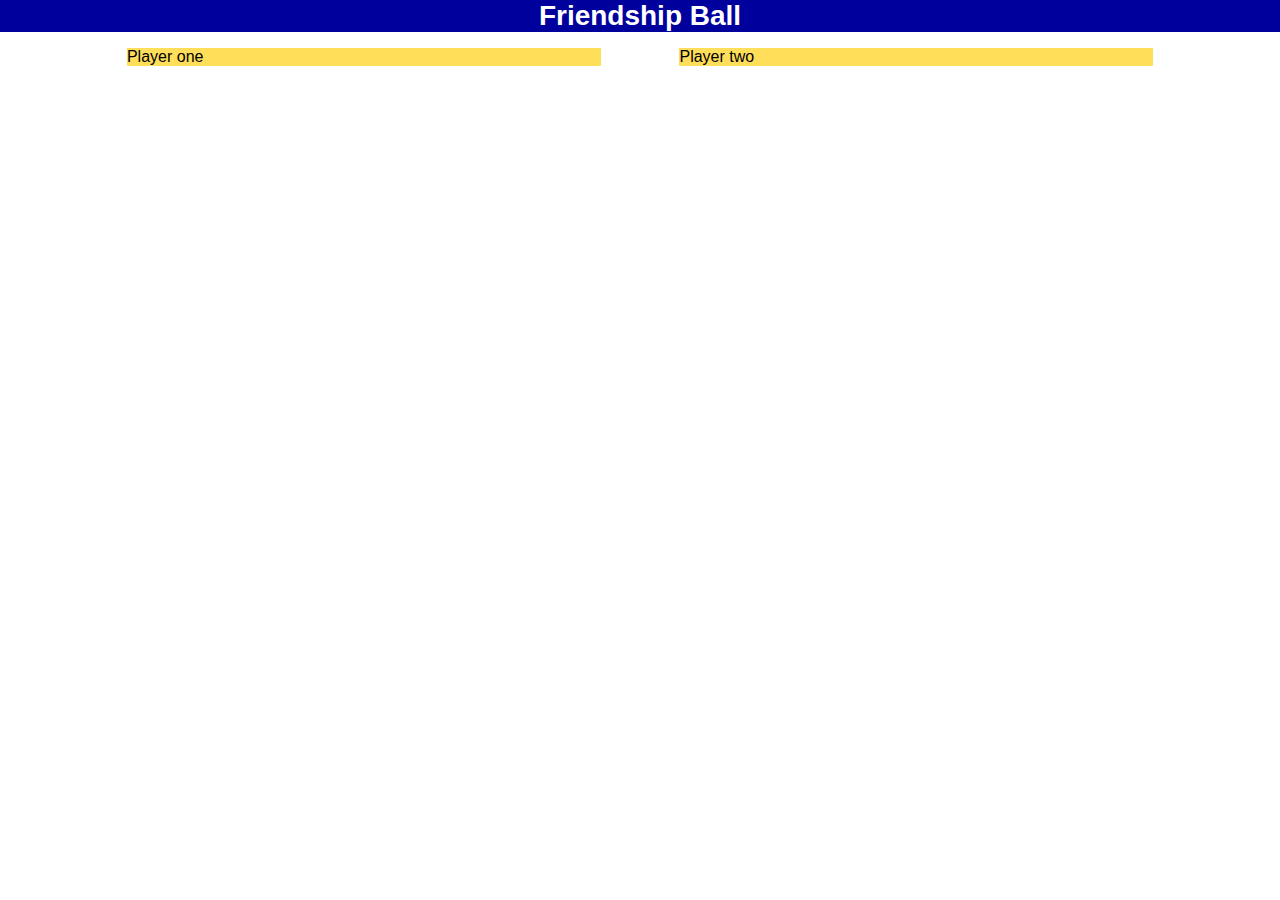
==== index.html @ ab60e8ea "First commit" ====
<!DOCTYPE html>
<html lang="en">
<head>
    <meta charset="UTF-8">
    <meta http-equiv="X-UA-Compatible" content="IE=edge">
    <meta name="viewport" content="width=device-width, initial-scale=1.0">
    <title>Friendship Ball</title>
    <link rel="stylesheet" type="text/css" href="css/styles.css">

</head>
<body>
    <header>
    <h1>Friendship Ball</h1>
    </header>
    <main>
        <section class="player">Player one</section>
        <section class="player">Player two</section>
    </main>
    <footer>

    </footer>
    <script src="js/script.js"></script>
</body>
</html>
---- css/styles.css ----
html, body {
    height: 100%;
}

body {
    display: flex;
    flex-direction: column;
    margin: auto;
    font-family: 'Poppins', Arial, Helvetica, sans-serif;
    font-weight: 400;
}

h1 {
    font-weight: 700;
    font-size: 28px;
    margin: auto;
    height: auto;
    text-align: center;
    
}

h2 {
    font-size: 18px;
}

header {
    background-color: #00009c;
    text-align: center;
    position: fixed;
    width: 100%;
    height: auto;
    top: 0;
    font-weight: bold;
    color: white;
}

main {
    display: flex;
    flex-direction: row;
    flex-wrap: nowrap;
    justify-content: space-evenly;
    padding: 3em;
}

.player {
    background-color: #ffde59;
    width: 40%;
    height: auto;
}
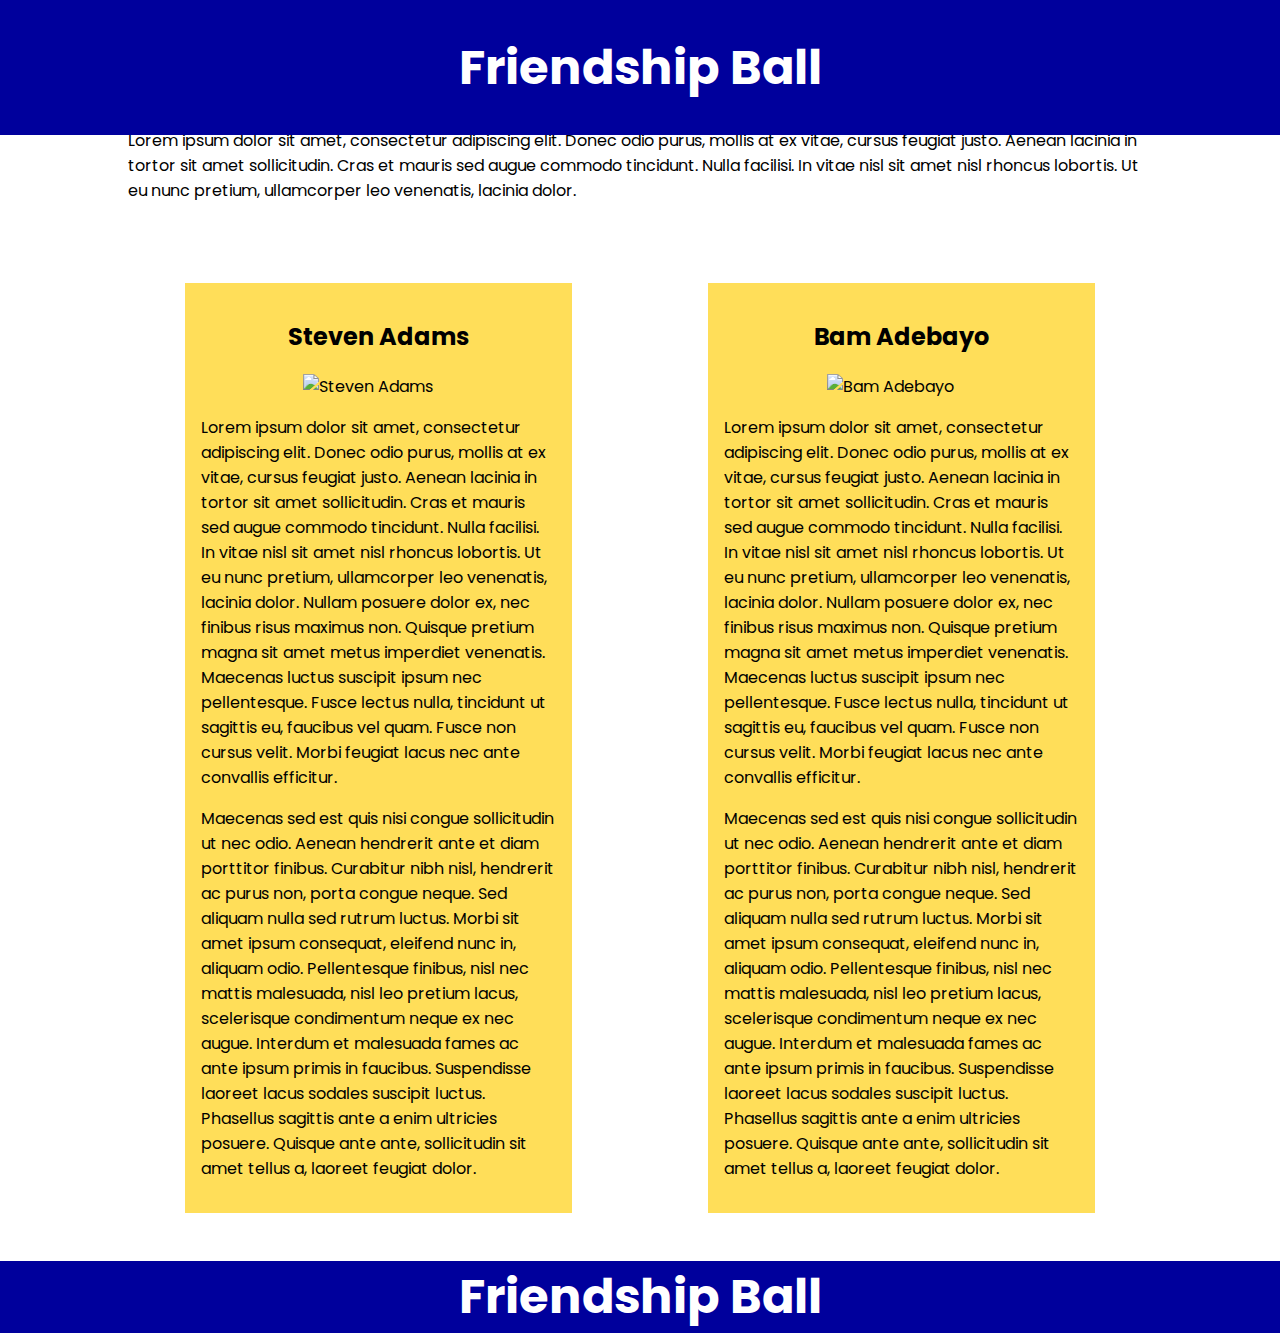
==== commit 1b4e0dcb: "updates to css and html" ====
--- a/index.html
+++ b/index.html
@@ -1,5 +1,6 @@
 <!DOCTYPE html>
 <html lang="en">
+
 <head>
     <meta charset="UTF-8">
     <meta http-equiv="X-UA-Compatible" content="IE=edge">
@@ -8,17 +9,60 @@
     <link rel="stylesheet" type="text/css" href="css/styles.css">
 
 </head>
+
 <body>
     <header>
-    <h1>Friendship Ball</h1>
+        <h1>Friendship Ball</h1>
     </header>
     <main>
-        <section class="player">Player one</section>
-        <section class="player">Player two</section>
+        <section class="explainer">
+            Lorem ipsum dolor sit amet, consectetur adipiscing elit. Donec odio purus, mollis at ex vitae, cursus
+            feugiat justo. Aenean lacinia in tortor sit amet sollicitudin. Cras et mauris sed augue commodo tincidunt.
+            Nulla facilisi. In vitae nisl sit amet nisl rhoncus lobortis. Ut eu nunc pretium, ullamcorper leo venenatis,
+            lacinia dolor.
+        </section>
+        <section class="player">
+            <h2>Steven Adams</h2>
+            <img src="https://cdn.nba.com/headshots/nba/latest/1040x760/203500.png" alt="Steven Adams">
+            <p>Lorem ipsum dolor sit amet, consectetur adipiscing elit. Donec odio purus, mollis at ex vitae, cursus
+            feugiat justo. Aenean lacinia in tortor sit amet sollicitudin. Cras et mauris sed augue commodo tincidunt.
+            Nulla facilisi. In vitae nisl sit amet nisl rhoncus lobortis. Ut eu nunc pretium, ullamcorper leo venenatis,
+            lacinia dolor. Nullam posuere dolor ex, nec finibus risus maximus non. Quisque pretium magna sit amet metus
+            imperdiet venenatis. Maecenas luctus suscipit ipsum nec pellentesque. Fusce lectus nulla, tincidunt ut
+            sagittis eu, faucibus vel quam. Fusce non cursus velit. Morbi feugiat lacus nec ante convallis efficitur.
+            </p>
+            <p>Maecenas sed est quis nisi congue sollicitudin ut nec odio. Aenean hendrerit ante et diam porttitor finibus.
+            Curabitur nibh nisl, hendrerit ac purus non, porta congue neque. Sed aliquam nulla sed rutrum luctus. Morbi
+            sit amet ipsum consequat, eleifend nunc in, aliquam odio. Pellentesque finibus, nisl nec mattis malesuada,
+            nisl leo pretium lacus, scelerisque condimentum neque ex nec augue. Interdum et malesuada fames ac ante
+            ipsum primis in faucibus. Suspendisse laoreet lacus sodales suscipit luctus. Phasellus sagittis ante a enim
+            ultricies posuere. Quisque ante ante, sollicitudin sit amet tellus a, laoreet feugiat dolor.
+            </p>
+        </section>
+        <section class="player">
+            <h2>Bam Adebayo</h2>
+            <img src="https://cdn.nba.com/headshots/nba/latest/1040x760/1628389.png" alt="Bam Adebayo">
+            <p>Lorem ipsum dolor sit amet, consectetur adipiscing elit. Donec odio purus, mollis at ex vitae, cursus
+            feugiat justo. Aenean lacinia in tortor sit amet sollicitudin. Cras et mauris sed augue commodo tincidunt.
+            Nulla facilisi. In vitae nisl sit amet nisl rhoncus lobortis. Ut eu nunc pretium, ullamcorper leo venenatis,
+            lacinia dolor. Nullam posuere dolor ex, nec finibus risus maximus non. Quisque pretium magna sit amet metus
+            imperdiet venenatis. Maecenas luctus suscipit ipsum nec pellentesque. Fusce lectus nulla, tincidunt ut
+            sagittis eu, faucibus vel quam. Fusce non cursus velit. Morbi feugiat lacus nec ante convallis efficitur.
+            </p>
+            <p>
+            Maecenas sed est quis nisi congue sollicitudin ut nec odio. Aenean hendrerit ante et diam porttitor finibus.
+            Curabitur nibh nisl, hendrerit ac purus non, porta congue neque. Sed aliquam nulla sed rutrum luctus. Morbi
+            sit amet ipsum consequat, eleifend nunc in, aliquam odio. Pellentesque finibus, nisl nec mattis malesuada,
+            nisl leo pretium lacus, scelerisque condimentum neque ex nec augue. Interdum et malesuada fames ac ante
+            ipsum primis in faucibus. Suspendisse laoreet lacus sodales suscipit luctus. Phasellus sagittis ante a enim
+            ultricies posuere. Quisque ante ante, sollicitudin sit amet tellus a, laoreet feugiat dolor.
+            </p>
+        </section>
     </main>
     <footer>
-
+        <h1>Friendship Ball</h1>
     </footer>
     <script src="js/script.js"></script>
 </body>
+
 </html>--- a/css/styles.css
+++ b/css/styles.css
@@ -1,3 +1,4 @@
+@import url('https://fonts.googleapis.com/css2?family=Poppins:wght@500&display=swap');
 
 html, body {
     height: 100%;
@@ -13,38 +14,58 @@
 
 h1 {
     font-weight: 700;
-    font-size: 28px;
+    font-size: 48px;
+    color: white;
     margin: auto;
     height: auto;
     text-align: center;
-    
 }
 
 h2 {
-    font-size: 18px;
+    text-align: center;
+}
+
+img {
+    width: 150px;
+    display: block;
+    margin-left: auto;
+    margin-right: auto;
 }
 
 header {
+    display: flex;
     background-color: #00009c;
-    text-align: center;
     position: fixed;
     width: 100%;
+    height: 15%;
+    margin: auto;
+    align-items: center;
+    justify-content: center;
+   
+}
+
+footer {
+    background-color: #00009c;
+    width: 100%;
     height: auto;
-    top: 0;
-    font-weight: bold;
-    color: white;
 }
 
 main {
     display: flex;
     flex-direction: row;
-    flex-wrap: nowrap;
+    flex-wrap: wrap;
     justify-content: space-evenly;
     padding: 3em;
 }
 
+.explainer {
+    width: 100%;
+    padding: 5rem;
+}
+
 .player {
     background-color: #ffde59;
-    width: 40%;
+    width: 30%;
     height: auto;
+    padding: 1rem;
 }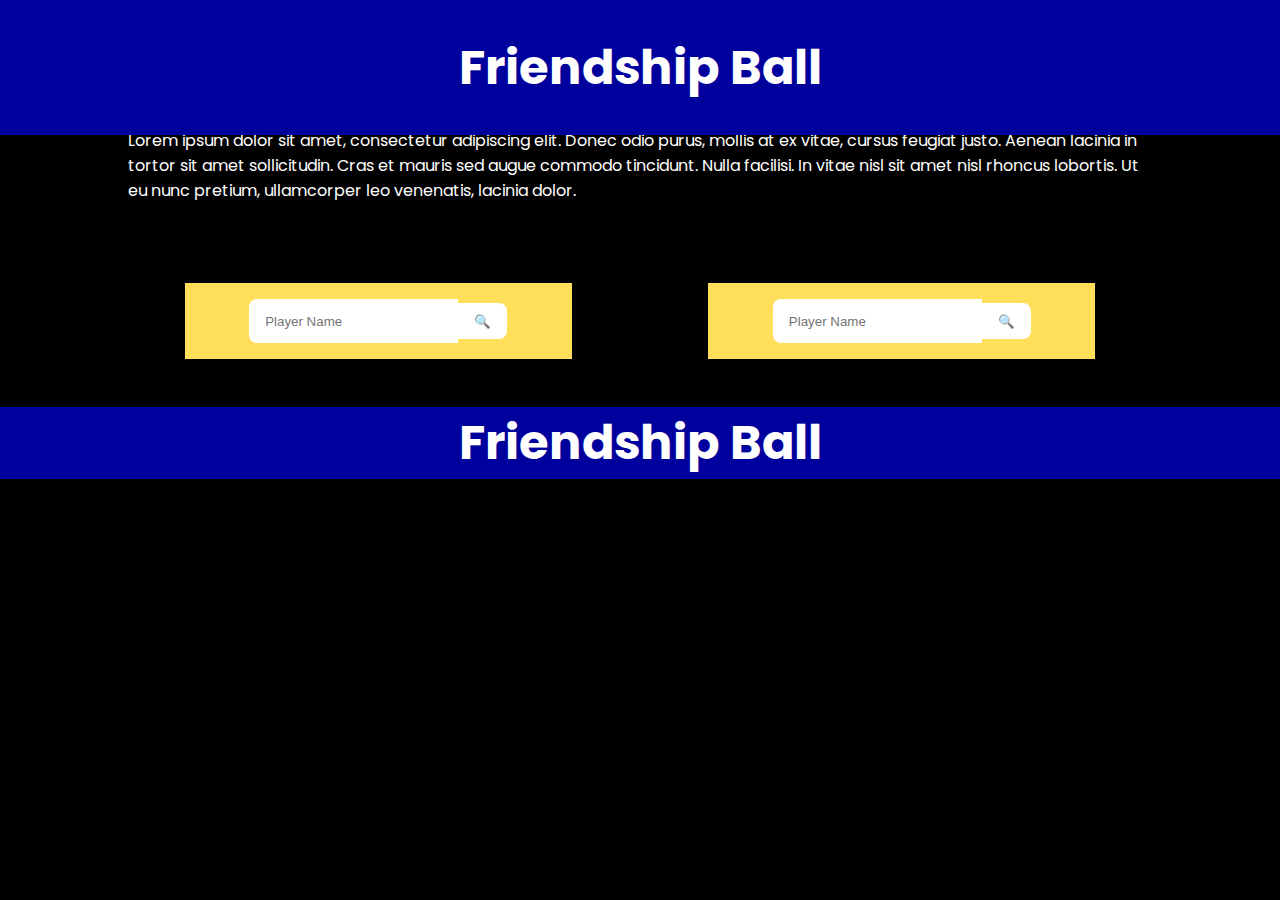
==== commit 7e514630: "updated code" ====
--- a/index.html
+++ b/index.html
@@ -22,41 +22,23 @@
             lacinia dolor.
         </section>
         <section class="player">
-            <h2>Steven Adams</h2>
-            <img src="https://cdn.nba.com/headshots/nba/latest/1040x760/203500.png" alt="Steven Adams">
-            <p>Lorem ipsum dolor sit amet, consectetur adipiscing elit. Donec odio purus, mollis at ex vitae, cursus
-            feugiat justo. Aenean lacinia in tortor sit amet sollicitudin. Cras et mauris sed augue commodo tincidunt.
-            Nulla facilisi. In vitae nisl sit amet nisl rhoncus lobortis. Ut eu nunc pretium, ullamcorper leo venenatis,
-            lacinia dolor. Nullam posuere dolor ex, nec finibus risus maximus non. Quisque pretium magna sit amet metus
-            imperdiet venenatis. Maecenas luctus suscipit ipsum nec pellentesque. Fusce lectus nulla, tincidunt ut
-            sagittis eu, faucibus vel quam. Fusce non cursus velit. Morbi feugiat lacus nec ante convallis efficitur.
-            </p>
-            <p>Maecenas sed est quis nisi congue sollicitudin ut nec odio. Aenean hendrerit ante et diam porttitor finibus.
-            Curabitur nibh nisl, hendrerit ac purus non, porta congue neque. Sed aliquam nulla sed rutrum luctus. Morbi
-            sit amet ipsum consequat, eleifend nunc in, aliquam odio. Pellentesque finibus, nisl nec mattis malesuada,
-            nisl leo pretium lacus, scelerisque condimentum neque ex nec augue. Interdum et malesuada fames ac ante
-            ipsum primis in faucibus. Suspendisse laoreet lacus sodales suscipit luctus. Phasellus sagittis ante a enim
-            ultricies posuere. Quisque ante ante, sollicitudin sit amet tellus a, laoreet feugiat dolor.
-            </p>
+            <div class="searchBox">
+                <input type="text" id="playerName1" placeholder="Player Name">
+                <button id="search1">🔍</button>
+            </div>
+            <div class="playerBox" id="playerBox1"></div>
+
+            
         </section>
         <section class="player">
-            <h2>Bam Adebayo</h2>
-            <img src="https://cdn.nba.com/headshots/nba/latest/1040x760/1628389.png" alt="Bam Adebayo">
-            <p>Lorem ipsum dolor sit amet, consectetur adipiscing elit. Donec odio purus, mollis at ex vitae, cursus
-            feugiat justo. Aenean lacinia in tortor sit amet sollicitudin. Cras et mauris sed augue commodo tincidunt.
-            Nulla facilisi. In vitae nisl sit amet nisl rhoncus lobortis. Ut eu nunc pretium, ullamcorper leo venenatis,
-            lacinia dolor. Nullam posuere dolor ex, nec finibus risus maximus non. Quisque pretium magna sit amet metus
-            imperdiet venenatis. Maecenas luctus suscipit ipsum nec pellentesque. Fusce lectus nulla, tincidunt ut
-            sagittis eu, faucibus vel quam. Fusce non cursus velit. Morbi feugiat lacus nec ante convallis efficitur.
-            </p>
-            <p>
-            Maecenas sed est quis nisi congue sollicitudin ut nec odio. Aenean hendrerit ante et diam porttitor finibus.
-            Curabitur nibh nisl, hendrerit ac purus non, porta congue neque. Sed aliquam nulla sed rutrum luctus. Morbi
-            sit amet ipsum consequat, eleifend nunc in, aliquam odio. Pellentesque finibus, nisl nec mattis malesuada,
-            nisl leo pretium lacus, scelerisque condimentum neque ex nec augue. Interdum et malesuada fames ac ante
-            ipsum primis in faucibus. Suspendisse laoreet lacus sodales suscipit luctus. Phasellus sagittis ante a enim
-            ultricies posuere. Quisque ante ante, sollicitudin sit amet tellus a, laoreet feugiat dolor.
-            </p>
+
+            <div class="searchBox">
+                <input type="text" id="playerName2" placeholder="Player Name">
+                <button id="search2">🔍</button>
+            </div>
+            <div class="playerBox" id="playerBox2"></div>
+        <div class="error" id="errorMessage" style="display: none;"></div>
+           
         </section>
     </main>
     <footer>
--- a/css/styles.css
+++ b/css/styles.css
@@ -5,6 +5,7 @@
 }
 
 body {
+    background-color: black;
     display: flex;
     flex-direction: column;
     margin: auto;
@@ -61,6 +62,7 @@
 .explainer {
     width: 100%;
     padding: 5rem;
+    color: white;
 }
 
 .player {
@@ -68,4 +70,38 @@
     width: 30%;
     height: auto;
     padding: 1rem;
-}+}
+
+.searchBox {
+    display: flex;
+    justify-content: center;
+    align-items: center;
+    width: 100%;
+  }
+  
+  .searchBox input {
+    border-radius: 8px 0 0 8px;
+    border: 0;
+    outline: none;
+    height: 36px;
+    padding: 4px 16px;
+    background-color: white;
+    color: #000;
+  }
+  
+  .searchBox button {
+    border-radius: 0 8px 8px 0;
+    border: 0;
+    height: 36px;
+    padding: 4px 16px;
+    background-color: white;
+  }
+  
+  .pokemonBox {
+    display: flex;
+    flex-wrap: wrap;
+    margin-top: 2rem;
+    width: 30%;
+    justify-content: center;
+    align-items: space-around;
+  }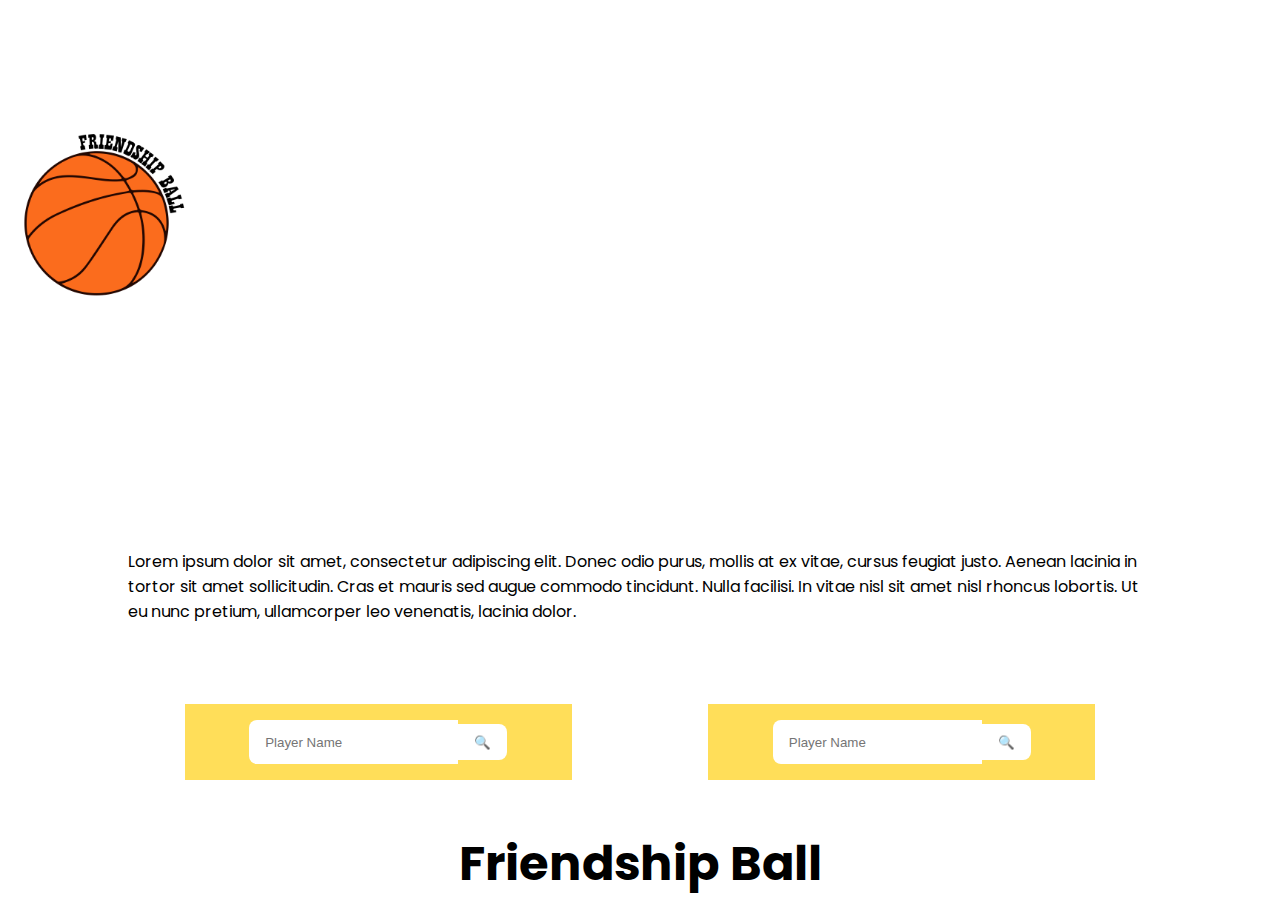
==== commit b5160068: "image upload" ====
--- a/index.html
+++ b/index.html
@@ -12,7 +12,7 @@
 
 <body>
     <header>
-        <h1>Friendship Ball</h1>
+        <img src="images/logo.png" alt="Friendship Ball Logo">
     </header>
     <main>
         <section class="explainer">
--- a/css/styles.css
+++ b/css/styles.css
@@ -5,7 +5,6 @@
 }
 
 body {
-    background-color: black;
     display: flex;
     flex-direction: column;
     margin: auto;
@@ -16,7 +15,7 @@
 h1 {
     font-weight: 700;
     font-size: 48px;
-    color: white;
+    color: black;
     margin: auto;
     height: auto;
     text-align: center;
@@ -27,26 +26,23 @@
 }
 
 img {
-    width: 150px;
+    width: 200px;
     display: block;
-    margin-left: auto;
-    margin-right: auto;
 }
 
 header {
     display: flex;
-    background-color: #00009c;
-    position: fixed;
+    background-color: white;
     width: 100%;
-    height: 15%;
+    height: auto;
     margin: auto;
-    align-items: center;
-    justify-content: center;
+    align-items: start;
+    justify-content: left;
    
 }
 
 footer {
-    background-color: #00009c;
+    background-color: white;
     width: 100%;
     height: auto;
 }
@@ -62,8 +58,7 @@
 .explainer {
     width: 100%;
     padding: 5rem;
-    color: white;
-}
+    color: black;}
 
 .player {
     background-color: #ffde59;
@@ -97,11 +92,4 @@
     background-color: white;
   }
   
-  .pokemonBox {
-    display: flex;
-    flex-wrap: wrap;
-    margin-top: 2rem;
-    width: 30%;
-    justify-content: center;
-    align-items: space-around;
-  }+  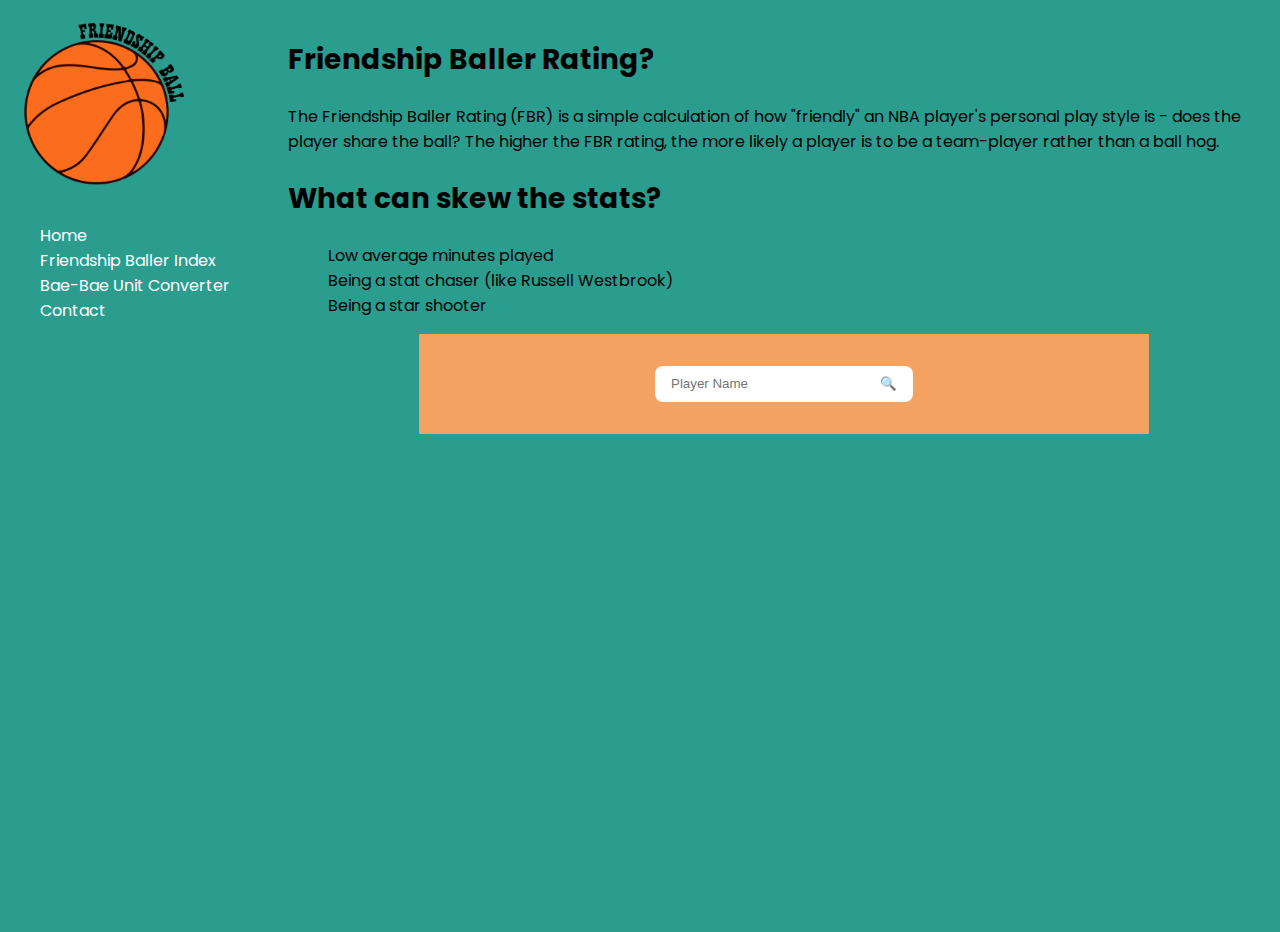
==== commit 08ac39a0: "api call and main pg" ====
--- a/index.html
+++ b/index.html
@@ -7,19 +7,28 @@
     <meta name="viewport" content="width=device-width, initial-scale=1.0">
     <title>Friendship Ball</title>
     <link rel="stylesheet" type="text/css" href="css/styles.css">
-
 </head>
 
 <body>
-    <header>
+    <aside>
         <img src="images/logo.png" alt="Friendship Ball Logo">
-    </header>
+        <ul>
+            <li><a href="#">Home</a></li>
+            <li><a href="#">Friendship Baller Index</a></li>
+            <li><a href="#">Bae-Bae Unit Converter</a></li>
+            <li><a href="#">Contact</a></li>
+        </ul>
+    </aside>
     <main>
         <section class="explainer">
-            Lorem ipsum dolor sit amet, consectetur adipiscing elit. Donec odio purus, mollis at ex vitae, cursus
-            feugiat justo. Aenean lacinia in tortor sit amet sollicitudin. Cras et mauris sed augue commodo tincidunt.
-            Nulla facilisi. In vitae nisl sit amet nisl rhoncus lobortis. Ut eu nunc pretium, ullamcorper leo venenatis,
-            lacinia dolor.
+            <h2>Friendship Baller Rating?</h2>
+            <p>The Friendship Baller Rating (FBR) is a simple calculation of how "friendly" an NBA player's personal play style is - does the player share the ball? The higher the FBR rating, the more likely a player is to be a team-player rather than a ball hog.</p>
+            <h2>What can skew the stats?</h2>
+            <ul>
+                <li>Low average minutes played</li>
+                <li>Being a stat chaser (like Russell Westbrook)</li>
+                <li>Being a star shooter</li>
+            </ul>
         </section>
         <section class="player">
             <div class="searchBox">
@@ -27,23 +36,11 @@
                 <button id="search1">🔍</button>
             </div>
             <div class="playerBox" id="playerBox1"></div>
-
+            <div class="error" id="errorMessage" style="display: none;"></div>
             
         </section>
-        <section class="player">
-
-            <div class="searchBox">
-                <input type="text" id="playerName2" placeholder="Player Name">
-                <button id="search2">🔍</button>
-            </div>
-            <div class="playerBox" id="playerBox2"></div>
-        <div class="error" id="errorMessage" style="display: none;"></div>
-           
-        </section>
+    
     </main>
-    <footer>
-        <h1>Friendship Ball</h1>
-    </footer>
     <script src="js/script.js"></script>
 </body>
 
--- a/css/styles.css
+++ b/css/styles.css
@@ -1,15 +1,53 @@
 @import url('https://fonts.googleapis.com/css2?family=Poppins:wght@500&display=swap');
 
 html, body {
-    height: 100%;
+   height: 100%;
+   margin: 0;
 }
 
 body {
     display: flex;
-    flex-direction: column;
+    flex-flow: column wrap;
+    justify-content: space-between;
     margin: auto;
     font-family: 'Poppins', Arial, Helvetica, sans-serif;
     font-weight: 400;
+    background-color: #2a9d8f;
+    
+}
+
+aside {
+    width: 20%;
+    margin: auto;
+    
+    min-height: 100%;
+    overflow: hidden;
+}
+
+main {
+    display: flex;
+    flex-direction: column;
+    justify-content: flex-start;
+    align-items: center; /* Change align-items to center */
+    padding: 1em;
+    width: 80%;
+    background-color: #2a9d8f;
+    min-height: 100%;
+}
+
+.explainer {
+    padding: 0 1em;
+    color: black;
+}
+
+
+a {
+    color: white;
+    text-decoration: none;
+}
+
+ul {
+    list-style: none;
 }
 
 h1 {
@@ -22,49 +60,20 @@
 }
 
 h2 {
-    text-align: center;
+    font-size: 28px;
 }
 
 img {
     width: 200px;
-    display: block;
+    
 }
 
-header {
-    display: flex;
-    background-color: white;
-    width: 100%;
-    height: auto;
-    margin: auto;
-    align-items: start;
-    justify-content: left;
-   
-}
 
-footer {
-    background-color: white;
-    width: 100%;
-    height: auto;
-}
-
-main {
-    display: flex;
-    flex-direction: row;
-    flex-wrap: wrap;
-    justify-content: space-evenly;
-    padding: 3em;
-}
-
-.explainer {
-    width: 100%;
-    padding: 5rem;
-    color: black;}
 
 .player {
-    background-color: #ffde59;
-    width: 30%;
-    height: auto;
-    padding: 1rem;
+    background-color: #f4a261;
+    padding: 2em;
+    width: 65%;
 }
 
 .searchBox {
@@ -72,9 +81,9 @@
     justify-content: center;
     align-items: center;
     width: 100%;
-  }
-  
-  .searchBox input {
+}
+
+.searchBox input {
     border-radius: 8px 0 0 8px;
     border: 0;
     outline: none;
@@ -82,14 +91,13 @@
     padding: 4px 16px;
     background-color: white;
     color: #000;
-  }
-  
-  .searchBox button {
+    box-sizing: border-box;
+}
+
+.searchBox button {
     border-radius: 0 8px 8px 0;
     border: 0;
     height: 36px;
     padding: 4px 16px;
     background-color: white;
-  }
-  
-  +}
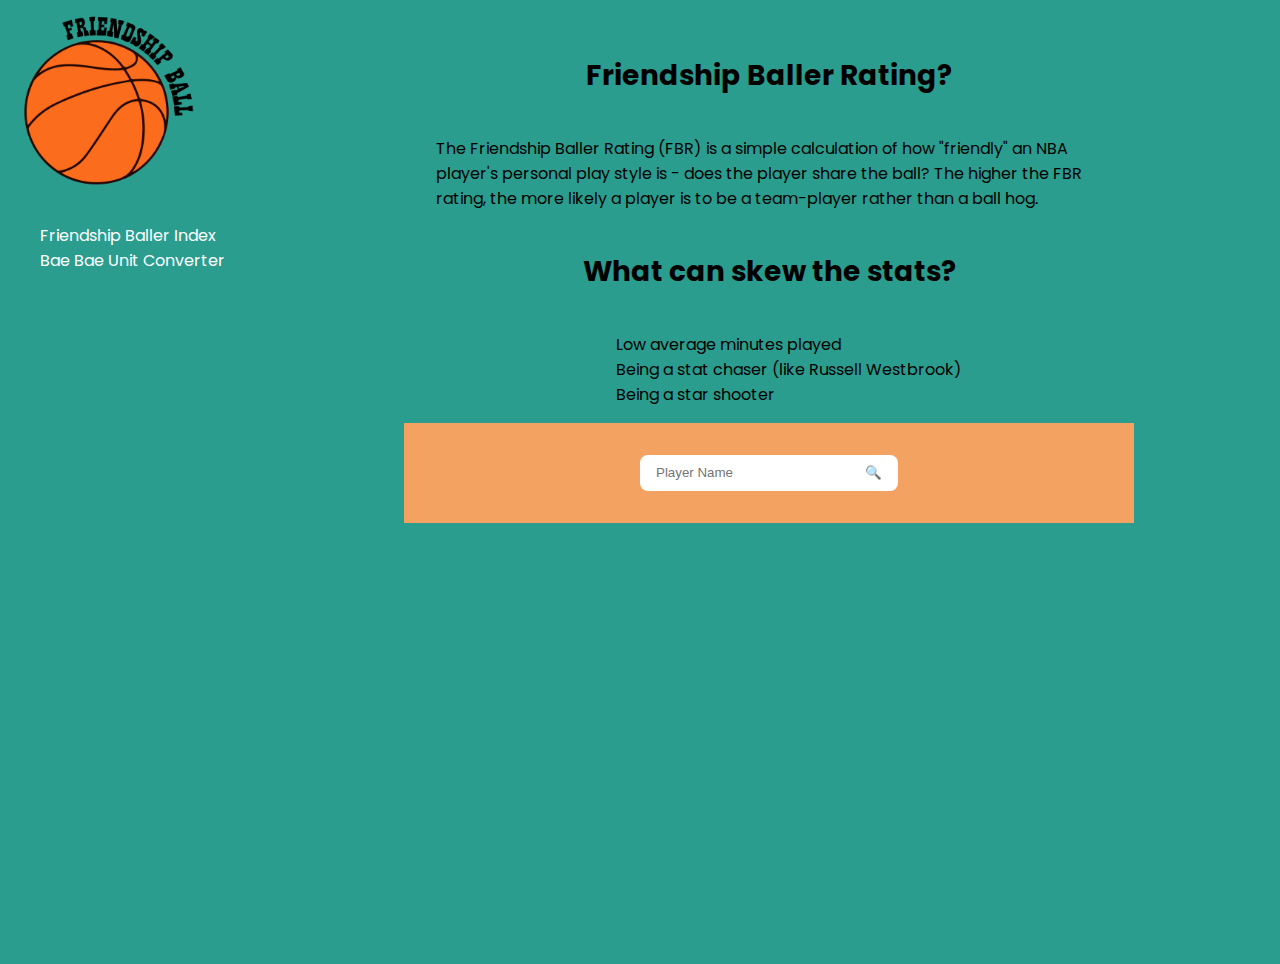
==== commit 5afb4b0e: "css and images" ====
--- a/index.html
+++ b/index.html
@@ -10,16 +10,21 @@
 </head>
 
 <body>
+    <header>
+        <h1>Friendship Ball</h1>
+        <ul>
+            <li><a href="index.html">Friendship Baller Index</a></li>
+            <li><a href="bbu.html">Bae Bae Unit Converter</a></li>
+        </ul>
+    </header>
     <aside>
         <img src="images/logo.png" alt="Friendship Ball Logo">
         <ul>
-            <li><a href="#">Home</a></li>
-            <li><a href="#">Friendship Baller Index</a></li>
-            <li><a href="#">Bae-Bae Unit Converter</a></li>
-            <li><a href="#">Contact</a></li>
+            <li><a href="index.html">Friendship Baller Index</a></li>
+            <li><a href="bbu.html">Bae Bae Unit Converter</a></li>
         </ul>
     </aside>
-    <main>
+    <main class="mainFbr">
         <section class="explainer">
             <h2>Friendship Baller Rating?</h2>
             <p>The Friendship Baller Rating (FBR) is a simple calculation of how "friendly" an NBA player's personal play style is - does the player share the ball? The higher the FBR rating, the more likely a player is to be a team-player rather than a ball hog.</p>
--- a/css/styles.css
+++ b/css/styles.css
@@ -6,40 +6,105 @@
 }
 
 body {
-    display: flex;
+    /*display: flex;
     flex-flow: column wrap;
-    justify-content: space-between;
-    margin: auto;
+    margin: auto;*/
     font-family: 'Poppins', Arial, Helvetica, sans-serif;
     font-weight: 400;
     background-color: #2a9d8f;
     
 }
 
+
 aside {
-    width: 20%;
-    margin: auto;
-    
+    
+    margin: auto; 
     min-height: 100%;
     overflow: hidden;
-}
-
-main {
+    display: none;
+}
+
+/*main {
     display: flex;
     flex-direction: column;
     justify-content: flex-start;
-    align-items: center; /* Change align-items to center */
-    padding: 1em;
-    width: 80%;
+    align-items: center;
+    align-content: space-between;
+    padding: 2em;
+    width: 100%;
     background-color: #2a9d8f;
     min-height: 100%;
 }
+*/
 
 .explainer {
+    display: flex;
+    flex-flow: column nowrap;
+    justify-content: center;
+    align-items: center;
     padding: 0 1em;
     color: black;
-}
-
+    max-width: 65%;
+}
+
+.converter {
+    align-self: center;
+    height: 200px;
+    width: 550px;
+    background-color: #94d2bd;
+    margin: 0 auto;
+    border: 5px solid #001219;
+    display: grid;
+    grid-template-columns: 1fr 1fr 1fr 1fr;
+    grid-template-rows: 1fr 50px 1fr;
+}
+
+.playerTable {
+    display: flex;
+    flex-flow: column wrap;
+    align-items: center;
+    margin: 0 auto;
+    align-self: center;
+}
+
+#input {
+    height: 25px;
+    width: 250px;
+    grid-column-start: 2;
+    grid-column-end: 4;
+    justify-self: center;
+    align-self: center;
+}
+
+#bbu {
+    height: 25px;
+    width: 125px;
+    grid-column-start: 2;
+    grid-column-end: 3;
+    grid-row-start: 2;
+    grid-row-end: 2;
+    justify-self: center;
+}
+
+#pound {
+    height: 25px;
+    width: 125px;
+    grid-column-start: 3;
+    grid-column-end: 4;
+    grid-row-start: 2;
+    grid-row-end: 2;
+    justify-self: center;
+}
+
+#output {
+    height: 25px;
+    width: 250px;
+    grid-column-start: 2;
+    grid-column-end: 4;
+    grid-row-start: 3;
+    grid-row-end: 3;
+    justify-self: center;
+}
 
 a {
     color: white;
@@ -65,8 +130,9 @@
 
 img {
     width: 200px;
-    
-}
+    margin-left: auto;
+    margin-right: auto;
+  }
 
 
 
@@ -101,3 +167,188 @@
     padding: 4px 16px;
     background-color: white;
 }
+
+
+.datagrid table { 
+    border-collapse: collapse; 
+    text-align: left; 
+    width: 100%; 
+} 
+
+.datagrid {
+    font: normal 12px/150% Arial, Helvetica, sans-serif; 
+    background: #fff; 
+    overflow: hidden; 
+    border: 1px solid #001219; 
+    -webkit-border-radius: 3px; 
+    -moz-border-radius: 3px; 
+    border-radius: 3px; 
+    width: 50%;
+}
+
+.datagrid table td, .datagrid table th { 
+    padding: 3px 10px; 
+}
+
+.datagrid table thead th {
+    background:-webkit-gradient( linear, left top, left bottom, color-stop(0.05, #001219), color-stop(1, #005F73) );
+    background:-moz-linear-gradient( center top, #001219 5%, #005F73 100% );
+    filter:progid:DXImageTransform.Microsoft.gradient(startColorstr='#001219', endColorstr='#005F73');
+    background-color:#001219; 
+    color:#FFFFFF; 
+    font-size: 15px; 
+    font-weight: bold; 
+    border-left: 1px solid #005F73; 
+} 
+
+.datagrid table thead th:first-child { 
+    border: none; 
+}
+
+.datagrid table tbody td { 
+    color: #00496B; 
+    border-left: 1px solid #E1EEF4;
+    font-size: 12px;
+    font-weight: normal; 
+}
+
+.datagrid table tbody .alt td { 
+    background: #E1EEF4; 
+    color: #00496B; 
+}
+
+.datagrid table tbody td:first-child {
+    border-left: none; 
+}
+
+.datagrid table tbody tr:last-child td { 
+    border-bottom: none;
+}
+
+@media only screen and (min-width: 770px) {
+    body {
+        display: flex;
+        flex-flow: column wrap;
+    
+    }
+    
+    aside {
+        display: block;
+    }
+    
+    main {
+        display: flex;
+        flex-direction: column;
+        justify-content: flex-start;
+        align-items: center;
+        align-content: space-between;
+        padding: 2em;
+        width: 80%;
+        background-color: #2a9d8f;
+        min-height: 100%;
+    }
+
+    header {
+   
+    display: none;
+    }
+}
+
+@media only screen and (max-width: 769px) {
+   /* body {
+        font-family: 'Poppins', Arial, Helvetica, sans-serif;
+        font-weight: 400;
+        background-color: #2a9d8f;
+        
+    }
+    */
+    header {
+        display: flex;
+        flex-flow: row nowrap;
+        align-content: center;
+    }
+
+    aside {
+        display: none;
+    }
+
+    main {
+        width: 100%;
+        padding: 0;
+        margin: auto;
+        max-height: 100%;
+        display: flex;
+        flex-direction: column;
+        justify-content: flex-start;
+        align-items: center;
+        background-color: #2a9d8f;
+    }
+
+    main > * {
+        width: 100%;
+    }
+
+    header {
+        display: flex;
+    }
+
+    header > ul {
+        list-style-type: none;
+        margin: 0;
+        padding: 0;
+        overflow: hidden;
+        
+    }
+
+    .converter {
+        align-self: center;
+        height: 200px;
+        width: 75%;
+        background-color: #94d2bd;
+        margin: 0 auto;
+        border: 5px solid #001219;
+        display: grid;
+        grid-template-columns: 1fr 1fr 1fr 1fr;
+        grid-template-rows: 1fr 50px 1fr;
+    }
+
+#input {
+    height: 25px;
+    width: 250px;
+    grid-column-start: 2;
+    grid-column-end: 4;
+    justify-self: center;
+    align-self: center;
+}
+
+#bbu {
+    height: 25px;
+    width: 125px;
+    grid-column-start: 2;
+    grid-column-end: 3;
+    grid-row-start: 2;
+    grid-row-end: 2;
+    justify-self: center;
+}
+
+#pound {
+    height: 25px;
+    width: 125px;
+    grid-column-start: 3;
+    grid-column-end: 4;
+    grid-row-start: 2;
+    grid-row-end: 2;
+    justify-self: center;
+}
+
+#output {
+    height: 25px;
+    width: 250px;
+    grid-column-start: 2;
+    grid-column-end: 4;
+    grid-row-start: 3;
+    grid-row-end: 3;
+    justify-self: center;
+}
+}
+
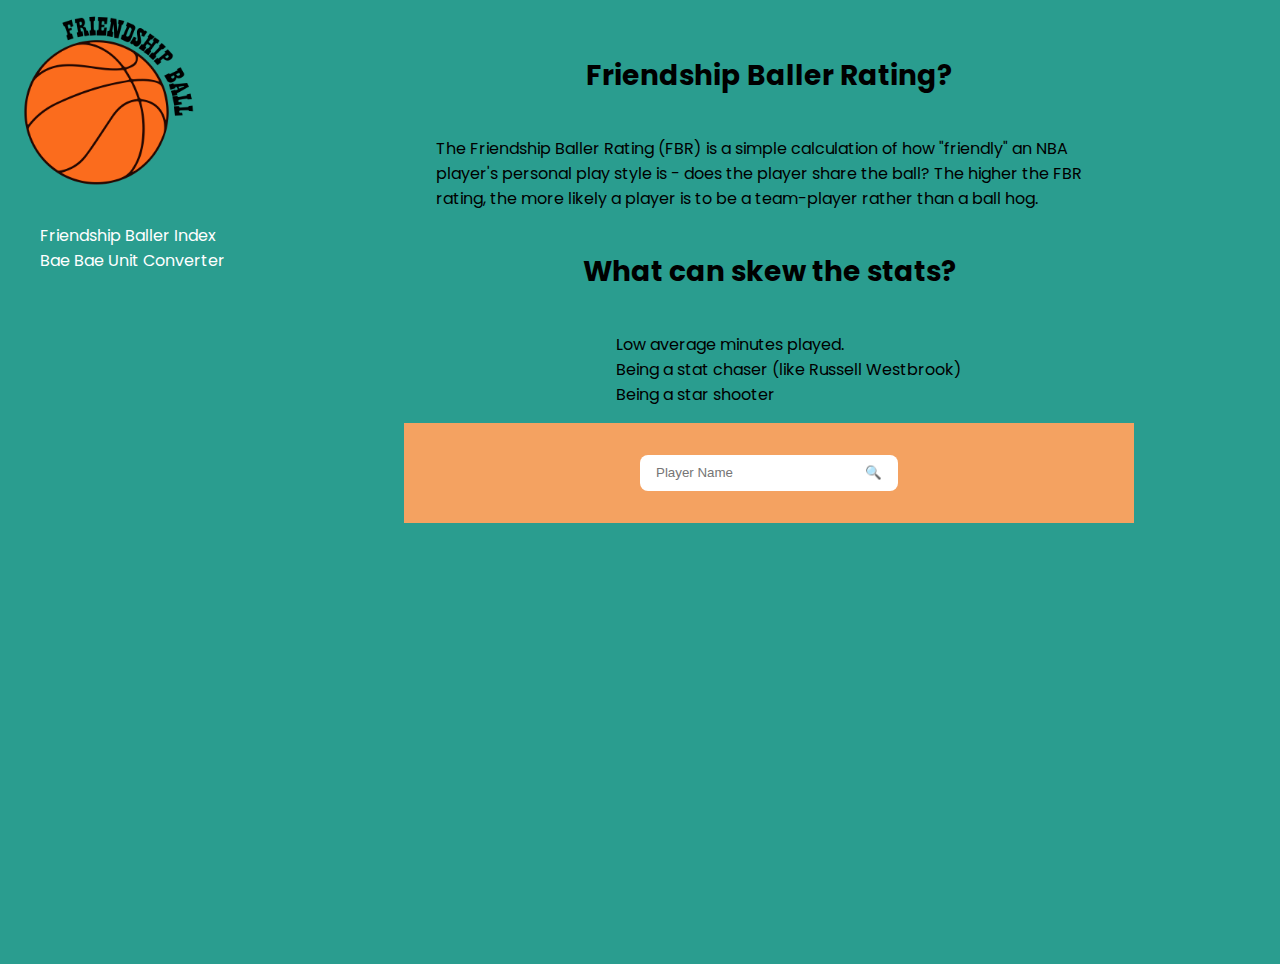
==== commit 680254a6: "testing" ====
--- a/index.html
+++ b/index.html
@@ -30,7 +30,7 @@
             <p>The Friendship Baller Rating (FBR) is a simple calculation of how "friendly" an NBA player's personal play style is - does the player share the ball? The higher the FBR rating, the more likely a player is to be a team-player rather than a ball hog.</p>
             <h2>What can skew the stats?</h2>
             <ul>
-                <li>Low average minutes played</li>
+                <li>Low average minutes played.</li>
                 <li>Being a stat chaser (like Russell Westbrook)</li>
                 <li>Being a star shooter</li>
             </ul>
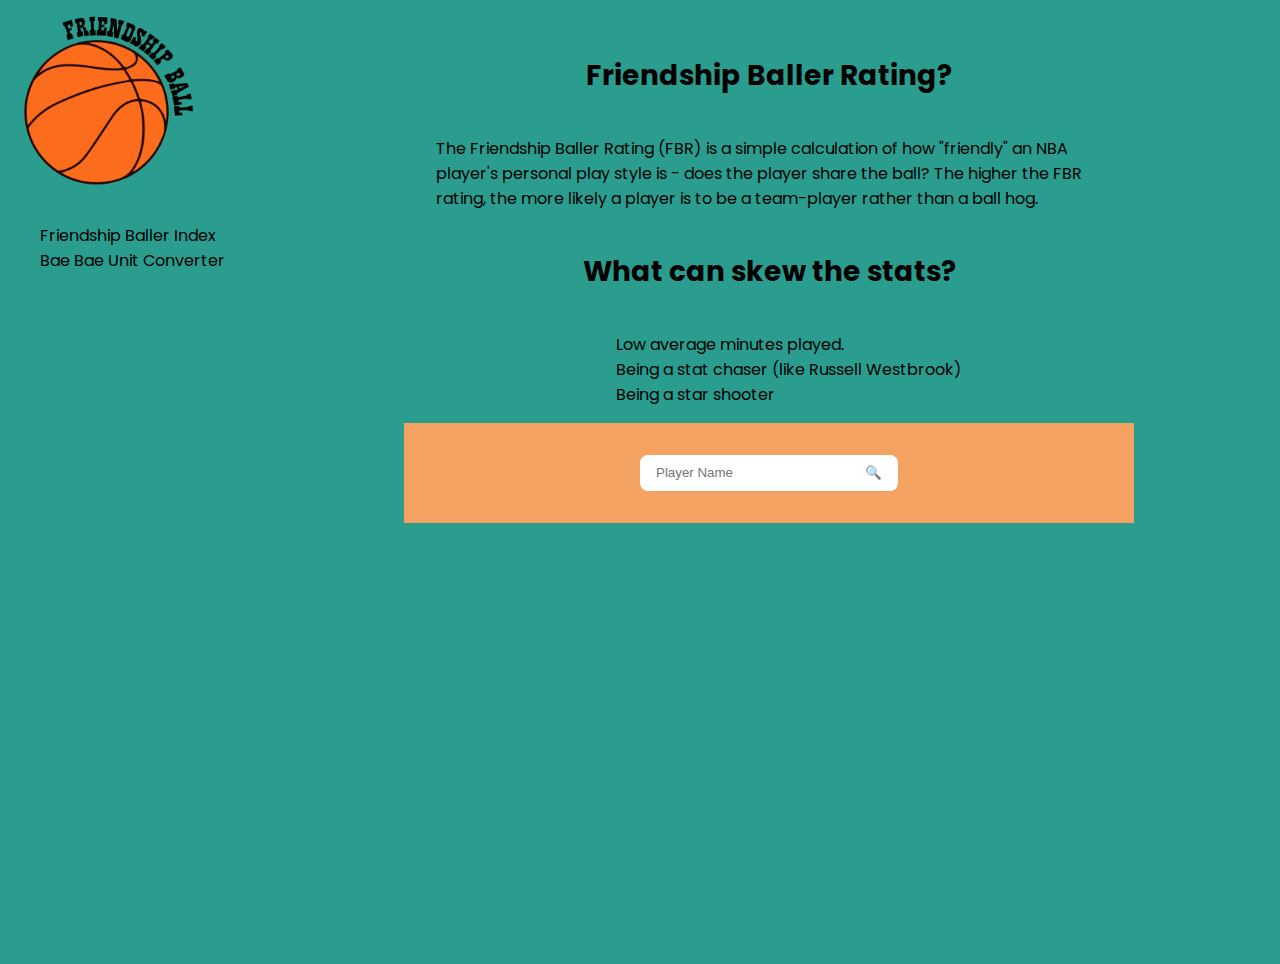
==== commit fc4e249e: "css fixes" ====
--- a/index.html
+++ b/index.html
@@ -11,7 +11,7 @@
 
 <body>
     <header>
-        <h1>Friendship Ball</h1>
+        <img src="images/logo.png" alt="Friendship Ball Logo">
         <ul>
             <li><a href="index.html">Friendship Baller Index</a></li>
             <li><a href="bbu.html">Bae Bae Unit Converter</a></li>
--- a/css/styles.css
+++ b/css/styles.css
@@ -107,7 +107,7 @@
 }
 
 a {
-    color: white;
+    color: black;
     text-decoration: none;
 }
 
@@ -262,11 +262,7 @@
         
     }
     */
-    header {
-        display: flex;
-        flex-flow: row nowrap;
-        align-content: center;
-    }
+    
 
     aside {
         display: none;
@@ -284,20 +280,25 @@
         background-color: #2a9d8f;
     }
 
-    main > * {
-        width: 100%;
-    }
-
     header {
         display: flex;
+        
     }
 
     header > ul {
         list-style-type: none;
-        margin: 0;
+        margin: 2em;
         padding: 0;
+        display: flex;
+        flex-flow: row nowrap;
+        align-content: space-between;
         overflow: hidden;
-        
+    }
+
+    header > img {
+        margin: 1em;
+        width: 15%;
+        height: 15%;
     }
 
     .converter {
